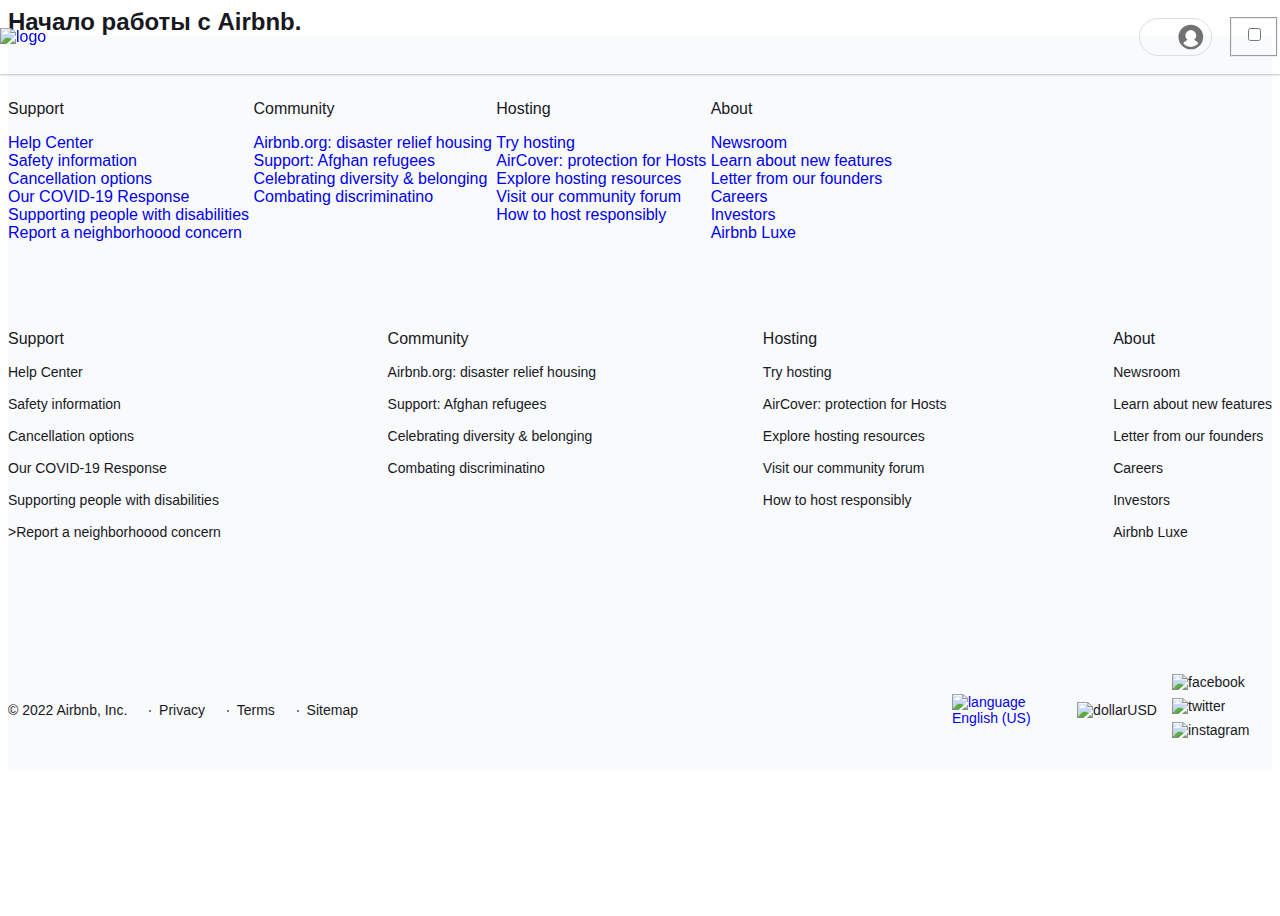
==== help-details.html @ 3d72e9e5 "footer component fixed structure" ====
<!DOCTYPE html>
<html lang="en">

<head>
  <meta charset="UTF-8">
  <meta http-equiv="X-UA-Compatible" content="IE=edge">
  <meta name="viewport" content="width=device-width, initial-scale=1.0">
  <title>Help Details</title>
  <meta name="color-scheme" content="light dark">
  <meta name="theme-color" media="(prefers-color-scheme: light)">
  <meta name="theme-color" media="(prefers-color-scheme: dark)">

  <script>
    // https://doka.guide/js/match-media/
    if (matchMedia('(prefers-color-scheme: dark)').media === 'not all') {
      document.documentElement.style.display = 'none';
      document.head.insertAdjacentHTML(
        'beforeend',
        '<link rel="stylesheet" href="styles/light.css" onload="document.documentElement.style.display=\'\'">'
      );
    }
  </script>

  <link rel="stylesheet" href="css/light.css" media="(prefers-color-scheme: light)">
  <link rel="stylesheet" href="css/dark.css" media="(prefers-color-scheme: dark)">
  <link rel="stylesheet" href="css/style.css">
</head>

<body>
  <header class="header">
    <div class="container">

      <div class="flex">
        <a class="header-logo" href="#">
          <img src="images/header/logo.svg" alt="logo">
        </a>

        <div class="header-icons flex">
          <button class="language">
            <svg width="18" height="18" viewBox="0 0 18 18" fill="none" xmlns="http://www.w3.org/2000/svg">
              <circle cx="9" cy="9" r="8" stroke="#222222" stroke-width="1.5" />
              <ellipse cx="9" cy="9" rx="3" ry="8" stroke="#222222" stroke-width="1.5" />
              <line x1="1" y1="9.25" x2="17" y2="9.25" stroke="#222222" stroke-width="1.5" />
            </svg>
          </button>

          <div class="dropdown">
            <button class="dropdown__button">
              <div class="icon">
                <svg width="14" height="10" viewBox="0 0 14 10" fill="none" xmlns="http://www.w3.org/2000/svg">
                  <line x1="6.55671e-08" y1="1.25" x2="14" y2="1.25" stroke="#222222" stroke-width="1.5" />
                  <line x1="6.55671e-08" y1="5.25" x2="14" y2="5.25" stroke="#222222" stroke-width="1.5" />
                  <line x1="6.55671e-08" y1="9.25" x2="14" y2="9.25" stroke="#222222" stroke-width="1.5" />
                </svg>
              </div>
              <div class="avatar">
                <svg width="28" height="28" viewBox="0 0 32 34" fill="none" xmlns="http://www.w3.org/2000/svg">
                  <circle cx="17" cy="17" r="15" fill="#717171" />
                  <mask id="mask0_351_652" style="mask-type:alpha" maskUnits="userSpaceOnUse" x="4" y="4" width="26"
                    height="26">
                    <circle cx="17" cy="17" r="12.1875" fill="#737373" />
                  </mask>
                  <g mask="url(#mask0_351_652)">
                    <circle cx="17" cy="15.125" r="6.5625" fill="white" />
                    <circle cx="17" cy="31.0625" r="11.25" fill="white" />
                  </g>
                </svg>
              </div>
            </button>
            <ul class="dropdown__menu">
              <a href="#" class="dropdown__menu-item">
                <li>Sign up</li>
              </a>
              <a href="#" class="dropdown__menu-item">
                <li>Log in</li>
              </a>
              <div class="menu-item__line"></div>
              <a href="#" class="dropdown__menu-item">
                <li>Airbnb your home</li>
              </a>
              <a href="help.html" class="dropdown__menu-item">
                <li>Help</li>
              </a>
            </ul>
          </div>

          <fieldset class="switcher">
            <input type="checkbox" class="switch">
            <label for="s2"></label>
          </fieldset>
        </div>
      </div>
    </div>
  </header>

  <section class="help-details">
    <div class="container">
      <h2>Начало работы с Airbnb.</h2>

      <!-- injected data  -->
    </div>
  </section>

  <footer class="footer-top">
    <div class="flex-container">
      <h3 class="title-footer">Support</h3>
      <a class="Support" href="#">Help Center</a>
      <a class="Support" href="#">Safety information</a>
      <a class="Support" href="#">Cancellation options</a>
      <a class="Support" href="#">Our COVID-19 Response</a>
      <a class="Support" href="#">Supporting people with disabilities</a>
      <a class="Support" href="#">Report a neighborhoood concern</a>
    </div>
    <div class="flex-container">
      <h3 class="title-footer">Community</h3>
      <a class="Support" href="#">Airbnb.org: disaster relief housing</a>
      <a class="Support" href="#">Support: Afghan refugees</a>
      <a class="Support" href="#">Celebrating diversity & belonging</a>
      <a class="Support" href="#">Combating discriminatino</a>
    </div>
    <div class="flex-container">
      <h3 class="title-footer">Hosting</h3>
      <a class="Support" href="#">Try hosting</a>
      <a class="Support" href="#">AirCover: protection for Hosts</a>
      <a class="Support" href="#">Explore hosting resources</a>
      <a class="Support" href="#">Visit our community forum</a>
      <a class="Support" href="#">How to host responsibly</a>
    </div>
    <div class="flex-container">
      <h3 class="title-footer">About</h3>
      <a class="Support" href="#">Newsroom</a>
      <a class="Support" href="#">Learn about new features</a>
      <a class="Support" href="#">Letter from our founders</a>
      <a class="Support" href="#">Careers</a>
      <a class="Support" href="#">Investors</a>
      <a class="Support" href="#">Airbnb Luxe</a>
    </div>
    </div>
  </footer>

  <footer>
    <div class="footer-top">
      <div class="container footer-flex">
        <div class="flex-container">
          <h3 class="title-footer">Support</h3>
          <a class="support" href="#" target="_blank">Help Center</a>
          <a class="support" href="#" target="_blank">Safety information</a>
          <a class="support" href="#" target="_blank">Cancellation options</a>
          <a class="support" href="#" target="_blank">Our COVID-19 Response</a>
          <a class="support" href="#" target="_blank">Supporting people with disabilities</a>
          <a class="support" href="#" target="_blank">>Report a neighborhoood concern</a>
        </div>
        <div class="flex-container">
          <h3 class="title-footer">Community</h3>
          <a class="support" href="#" target="_blank">Airbnb.org: disaster relief housing</a>
          <a class="support" href="#" target="_blank">Support: Afghan refugees</a>
          <a class="support" href="#" target="_blank">Celebrating diversity & belonging</a>
          <a class="support" href="#" target="_blank">Combating discriminatino</a>
        </div>
        <div class="flex-container">
          <h3 class="title-footer">Hosting</h3>
          <a class="support" href="#" target="_blank">Try hosting</a>
          <a class="support" href="#" target="_blank">AirCover: protection for Hosts</a>
          <a class="support" href="#" target="_blank">Explore hosting resources</a>
          <a class="support" href="#" target="_blank">Visit our community forum</a>
          <a class="support" href="#" target="_blank">How to host responsibly</a>
        </div>
        <div class="flex-container">
          <h3 class="title-footer">About</h3>
          <a class="support" href="#" target="_blank">Newsroom</a>
          <a class="support" href="#" target="_blank">Learn about new features</a>
          <a class="support" href="#" target="_blank">Letter from our founders</a>
          <a class="support" href="#" target="_blank">Careers</a>
          <a class="support" href="#" target="_blank">Investors</a>
          <a class="support" href="#" target="_blank">Airbnb Luxe</a>
        </div>
      </div>
    </div>

    <div class="footer-bottom">
      <div class="container flex">
        <div class="flex-container-left flex">
          <a class="nav-link-footer" href="#" target="_blank">© 2022 Airbnb, Inc.</a>
          <a class="nav-link-footer" href="#" target="_blank">Privacy</a>
          <a class="nav-link-footer" href="#" target="_blank">Terms</a>
          <a class="nav-link-footer" href="#" target="_blank">Sitemap</a>
        </div>
        <div class="flex-container-right flex">
          <div class="wrapper">
            <a class="globe flex" href="#" target="_blank">
              <img src="images/footer/language-icon.svg" alt="language">
              English (US)
            </a>
          </div>

          <div class="wrapper">
            <a class="currency social-media flex" href="#" target="_blank">
              <img src="images/footer/icon-dollar.svg" alt="dollar">
              USD
            </a>
          </div>

          <div class="wrapper flex">
            <a class="social-media" href="#" target="_blank">
              <img src="images/footer/facebook-icon.svg" alt="facebook">
            </a>
            <a class="social-media" href="#" target="_blank">
              <img src="images/footer/twitter-icon.svg" alt="twitter">
            </a>
            <a class="social-media" href="#" target="_blank">
              <img src="images/footer/instagram-icon.svg" alt="instagram">
            </a>
          </div>
        </div>
      </div>
    </div>
  </footer>


  <script src="lib/swiper.js"></script>
  <script src="js/theme-switcher.js"></script>
  <script src="js/shop.js"></script>

</body>

</html>
---- css/style.css ----
@import "../css/fonts.css";
@import "../css/normalize.css";
@import "../lib/swiper.css";
@import "../css/forms.css";
@import "../css/tabs.css";
@import "./shop.css";
@import "./help.css";
@import "./modal.css";


body {
  font-family: "Poppins", Tahoma, Arial, sans-serif;
  color: #18191F;
  position: relative;
  min-height: 100vh;
  /* 100% от просматриваемой области */
  background-color: var(--body-color);
}

.container {
  max-width: 1328px;
  width: 100%;
  margin: 0 auto;
}

h1,
h2,
h3,
p {
  margin: 0;
}

a {
  text-decoration: none;
}

/* header */
.header {
  background-color: var(--body-color);
  padding: 16px 0;
  box-shadow: 0px 1px 2px rgba(0, 0, 0, 0.25);
  min-height: 68px;
  box-sizing: border-box;
  position: fixed;
  top: 0;
  left: 0;
  right: 0;
  width: 100%;
  z-index: 2;
}

.header-icons {
  width: 200px;
}

.nav-link {
  font-weight: 400;
  font-size: 16px;
  line-height: 24px;
  color: var(--nav-link-color);
  position: relative;
}

.nav-link::after {
  display: none;
  content: "";
  width: 100%;
  height: 1px;
  background-color: var(--nav-link-color);
  position: absolute;
  left: 0;
  bottom: -8px;
}

.nav-link:hover.nav-link::after {
  display: inline-block;
}

.active {
  color: var(--accent-color);
}

.active::after {
  display: inline-block;
  content: "";
  width: 100%;
  height: 1px;
  background-color: var(--accent-color);
  position: absolute;
  left: 0;
  bottom: -8px;
}

.language {
  position: relative;
  padding: 0;
  border-radius: 50%;
  background: transparent;
  padding: 12px;
  box-sizing: border-box;
  border: 0;
  cursor: pointer;
}

.language svg circle,
.language svg ellipse,
.language svg line {
  stroke: var(--nav-link-color);
}

.language::before {
  bottom: 0;
  content: '';
  position: absolute;
  top: 0;
  z-index: -1;
  border-radius: 22px;
  left: -3px;
  right: -3px;
}

.language:hover::before {
  background-color: #F7F7F7;
}

.language svg {
  vertical-align: middle;
}

/* выпадающее меню */
.dropdown {
  position: relative;
  display: inline-flex;
}

.dropdown__button {
  display: inline-flex;
  align-items: center;
  justify-content: space-between;
  min-width: 73px;
  outline: none;
  cursor: pointer;
  background-color: transparent;
  padding: 4px 7px;
  box-sizing: border-box;
  border: 1px solid #ddd;
  border-radius: 29px;
}

.icon {
  margin-left: 4px;
}

.icon svg line {
  stroke: var(--nav-link-color);
}

.icon svg,
.avatar svg {
  vertical-align: middle;
}

.dropdown__menu {
  display: none;
  position: absolute;
  right: 0;
  top: 48px;
  list-style-type: none;
  padding: 8px 0;
  margin: 0;
  background: #FFFFFF;
  box-shadow: 0px 4px 18px rgba(0, 0, 0, 0.17);
  border-radius: 16px;
  z-index: 1;
  min-width: 243px;
  overflow: hidden;
  /* при наведении у item есть скругления */
}

.dropdown-show {
  display: inline-block;
}

.dropdown__menu-item {
  display: flex;
  align-items: center;
  padding: 13px 24px;
  box-sizing: border-box;
  font-style: normal;
  font-weight: 400;
  font-size: 14px;
  line-height: 17px;
  color: #222222;
  cursor: pointer;
  white-space: nowrap;
}

.menu-item__line {
  background: #dddddd;
  margin: 8px 0;
  height: 1px;
}

.dropdown__menu-item:hover {
  background-color: #F7F7F7;
}

/* main */

main {
  padding-top: 74px;
  padding-bottom: 68px;
}

.title {
  font-style: normal;
  font-weight: 500;
  font-size: 30px;
  letter-spacing: -0.8px;
  color: var(--title-color);
  margin-bottom: 46px;
  position: relative;
}

.title::after {
  content: "";
  width: 100px;
  height: 2px;
  display: inline-block;
  background-color: var(--accent-color);
  position: absolute;
  left: 0;
  bottom: -10px;
}


/* card in modal tabs (currency and region) */
.modal-card {
  padding: 8px;
  border-radius: 8px;
  border: 1px solid transparent;
  display: inline-block;
  width: 25%;
  margin-right: -4px;
  box-sizing: border-box;
  cursor: pointer;
  margin-bottom: 12px;
}

.modal-card:hover {
  background-color: rgb(247, 247, 247);
}

.modal-card h3 {
  font-weight: 400;
  font-size: 15px;
  line-height: 24px;
  letter-spacing: 0.15px;
  color: #222222;
}

.modal-card span {
  font-weight: 300;
  font-size: 14px;
  line-height: 20px;
  letter-spacing: 0.25px;
  color: rgb(113, 113, 113);
}



/* main card */
.main-card:hover {
  cursor: pointer;
}

.main-card .card-image {
  position: relative;
}

.main-card .card-image::after {
  content: '';
  opacity: 0;
  position: absolute;
  z-index: 1;
  left: 0;
  right: 0;
  top: 0;
  bottom: 0;
  background-color: black;
  transition-duration: 0s;
  transition-property: opacity;
  transition-timing-function: ease-out;
}

.main-card:hover .card-image::after {
  opacity: .10;
}

.main-card .card-image img {
  vertical-align: middle;
}

.main-card .card-wishlist {
  position: absolute;
  z-index: 2;
  bottom: 24px;
  padding: 0 15px;
  box-sizing: border-box;
}

.main-card .wishlist-rating {
  background: #FFFFFF;
  border-radius: 4px;
  padding: 4px 8px;
  display: inline-block;
  vertical-align: middle;
  margin-right: 123px;
}

.main-card .rating-img {
  display: inline-block;
  vertical-align: middle;
}

.main-card .whishlist-heart {
  display: inline-block;
  vertical-align: middle;
  fill: rgba(0, 0, 0, 0.5);
  height: 24px;
  width: 24px;
  stroke: #FFFFFF;
  stroke-width: 2;
}

.main-card .heart-active {
  fill: var(--accent-color);
}

.main-card .card-title {
  font-family: "Poppins-Semibolt", sans-serif;
  font-weight: 600px;
  margin-top: 16px;
  text-transform: none;
  color: #2D2D2D;
}

.main-card .card-subtitle {
  font-family: "Poppins-Regular", Tahoma, Verdana, sans-serif;
  font-weight: 400px;
  margin-top: 4px;
  text-transform: capitalize;
  color: #737373;
}

.main-card .price-prev {
  text-decoration: line-through;
  color: #737373;
  font-family: "Poppins-SemiBold", sans-serif;
  font-weight: 600px;
  margin-top: 16px;
  margin-right: 8px;
  display: inline-block;
}

.main-card .price-current {
  font-family: "Poppins-SemiBold", sans-serif;
  font-weight: 600px;
  margin-top: 16px;
  color: var(--accent-color);
  display: inline-block;
}

.main-card .card-button {
  font-family: "Poppins-SemiBolt", sans-serif;
  font-weight: 500;
  margin-top: 24px;
  padding: 8px 80px;
  color: #FFFFFF;
  border-radius: 8px;
  background: #2D2D2D;
  white-space: nowrap;
  border: 1px solid #2d2d2d;
  cursor: pointer;
}

.main-card .card-button:hover {
  background-color: transparent;
  border-color: #2D2D2D;
  color: #2D2D2D;
}

.main-card .card-button:focus {
  box-shadow: rgba(0, 0, 0, 0.24) 0px 3px 8px;
}


/* main slider */

.slider {
  padding-top: 24px;
  padding-bottom: 84px;
}

.swiper-scrollbar-drag {
  --swiper-scrollbar-drag-bg-color: var(--title-color);
}

/* main card */
.main-card {
  width: 240px;
  display: inline-block;
  vertical-align: middle;
  margin-bottom: 40px;
}

.main-card:hover {
  cursor: pointer;
}

.main-card .card-image {
  position: relative;
}

.main-card .card-image::after {
  content: '';
  opacity: 0;
  position: absolute;
  z-index: 1;
  left: 0;
  right: 0;
  top: 0;
  bottom: 0;
  background-color: black;
  transition-duration: 0s;
  transition-property: opacity;
  transition-timing-function: ease-out;
}

.main-card:hover .card-image::after {
  opacity: .10;
}

.main-card .card-image img {
  vertical-align: middle;
}

.main-card .card-wishlist {
  position: absolute;
  z-index: 2;
  bottom: 24px;
  padding: 0 15px;
  box-sizing: border-box;
}

.main-card .wishlist-rating {
  background: #FFFFFF;
  border-radius: 4px;
  padding: 4px 8px;
  display: inline-block;
  vertical-align: middle;
  margin-right: 123px;
}

.main-card .rating-img {
  display: inline-block;
  vertical-align: middle;
}

.main-card .whishlist-heart {
  display: inline-block;
  vertical-align: middle;
  fill: rgba(0, 0, 0, 0.5);
  height: 24px;
  width: 24px;
  stroke: #FFFFFF;
  stroke-width: 2;
}

.main-card .heart-active {
  fill: var(--accent-color);
}

.main-card .card-title {
  font-family: "Poppins-Semibolt", sans-serif;
  font-weight: 600px;
  margin-top: 16px;
  text-transform: none;
  color: var(--title-color);
}

.main-card .card-subtitle {
  font-family: "Poppins-Regular", Tahoma, Verdana, sans-serif;
  font-weight: 400px;
  margin-top: 4px;
  text-transform: capitalize;
  color: var(--subtitle-color);
}

.main-card .price-prev {
  text-decoration: line-through;
  color: var(--subtitle-color);
  font-family: "Poppins-SemiBold", sans-serif;
  font-weight: 600px;
  margin-top: 16px;
  margin-right: 8px;
  display: inline-block;
}

.main-card .price-current {
  font-family: "Poppins-SemiBold", sans-serif;
  font-weight: 600;
  margin-top: 16px;
  color: var(--accent-color);
  display: inline-block;
}

/* section help */
.help-card {
  width: 320px;
  display: inline-block;
  vertical-align: middle;
  margin-bottom: 40px;
  background: #FFFFFF;
  border-radius: 12px;
}

.help-card:hover {
  cursor: pointer;
}

.mr-9 {
  margin-right: 9px;
}

.help-card__image {
  position: relative;
  overflow: hidden;
  border-radius: 12px;
}

.help-card__image img {
  vertical-align: middle;
  max-width: 100%;
  min-height: 255px;
  object-fit: cover;
}

.help-card__image::after {
  content: '';
  opacity: 0;
  position: absolute;
  z-index: 1;
  top: 0;
  left: 0;
  right: 0;
  bottom: 0;
  background-color: black;
  transition-duration: 0s;
  transition-property: opacity;
  transition-timing-function: ease-out;
}

.help-card:hover .help-card__image::after {
  opacity: .10;
}

.help-card__title {
  font-family: "Poppins-Semibolt", sans-serif;
  font-weight: 600;
  font-size: 18px;
  margin-top: 24px;
  text-transform: none;
  color: #2D2D2D;
}

/* footer */

.footer {
  padding: 22px 0;
  background-color: var(--body-color);
  position: absolute;
  bottom: 0;
  left: 0;
  right: 0;
  width: 100%;
}

.footer-rights {
  font-weight: 400;
  font-size: 16px;
  line-height: 24px;
  color: var(--title-color);
}

/* footer */
footer {
  background-color: #F9FAFB;
  padding: 64px 0 24px 0;
}


.footer-bottom {
  margin-top: 48px;
}


.flex-container {
  display: inline-flex;
  flex-direction: column;
}

.title-footer {
  font-family: 'Inter', 'Font Awesome', sans-serif;
  font-weight: 500;
  font-size: 16px;
  padding-bottom: 16px;
  color: var(--footer-title-color);
}


.support {
  font-family: 'Inter', 'Font Awesome', sans-serif;
  font-weight: 400;
  font-size: 14px;
  margin-bottom: 16px;
  color: var(--footer-subtitle-color);
}

.flex-container-left {
  width: 350px;
  font-family: 'Inter', 'Font Awesome', sans-serif;
  font-weight: 400;
  font-size: 14px;
}

.nav-link-footer {
  color: var(--footer-subtitle-color);
}

.language-details,
.social-media,
.currency {

  color: var(--footer-subtitle-color);
}

.nav-link-footer::before {
  content: '';
  width: 2px;
  height: 2px;
  border-radius: 50%;
  background-color: #4B5563;
  display: inline-block;
  vertical-align: middle;
  margin-right: 8px;
}

.nav-link-footer:first-child::before {
  display: none;
}

.social-media {
  display: inline-flex;
  min-height: 24px;
}

.flex-container-right {
  width: 320px;
  font-family: 'Inter', 'Font Awesome', sans-serif;
  font-weight: 500;
  font-size: 14px;
}


.wrapper:last-child {
  width: 100px;
}

.wrapper:first-child {
  width: 110px;
}

.footer-bottom {
  padding-top: 70px;
}







/* атомарные классы */
.mt-24px {
  margin-top: 24px;
}

.mb-24px {
  margin-bottom: 24px;
}

/* .ml-36px {
  margin-left: 36px;
} */

.flex {
  display: flex;
  justify-content: space-between;
  align-items: center;
  flex-wrap: wrap;
}

.flex-column {
  display: flex;
  flex-direction: column;
}

.footer-flex {
  display: flex;
  justify-content: space-between;
  align-items: flex-start;
  flex-wrap: wrap;
}
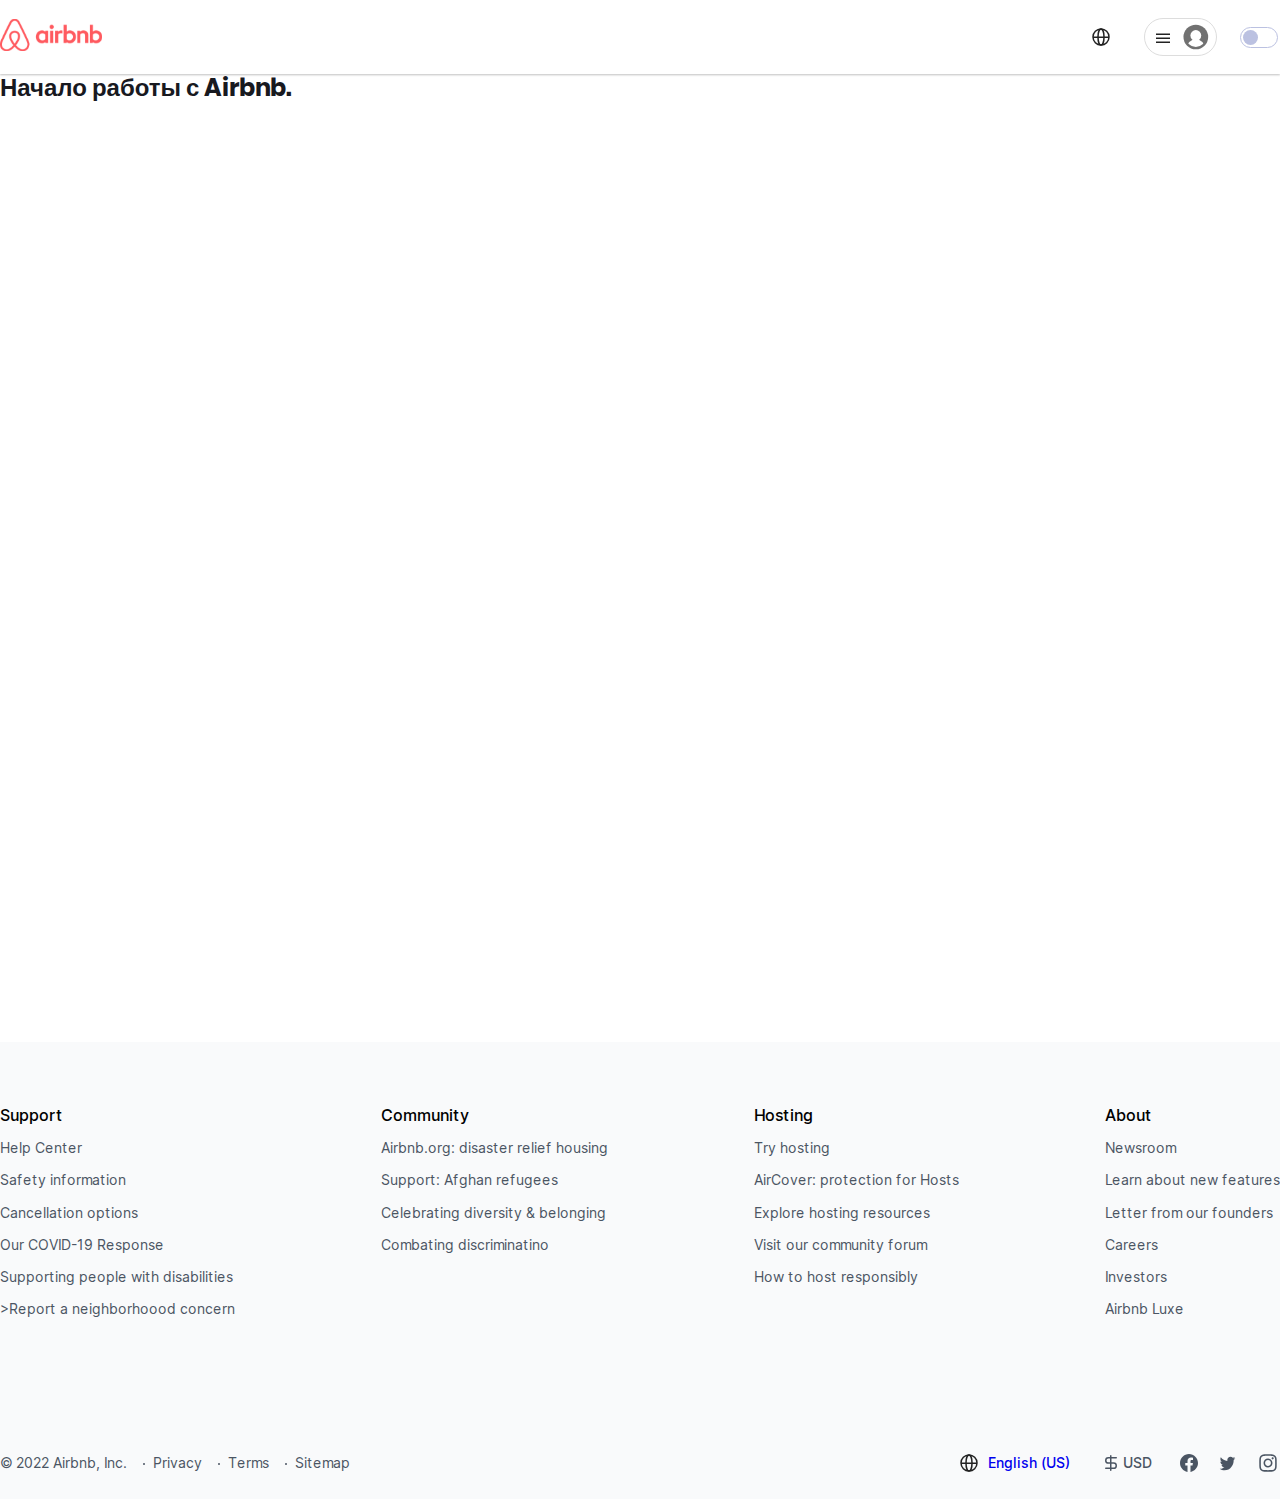
==== commit 1b5b61f4: "footer component amended stucture" ====
--- a/help-details.html
+++ b/help-details.html
@@ -101,42 +101,7 @@
     </div>
   </section>
 
-  <footer class="footer-top">
-    <div class="flex-container">
-      <h3 class="title-footer">Support</h3>
-      <a class="Support" href="#">Help Center</a>
-      <a class="Support" href="#">Safety information</a>
-      <a class="Support" href="#">Cancellation options</a>
-      <a class="Support" href="#">Our COVID-19 Response</a>
-      <a class="Support" href="#">Supporting people with disabilities</a>
-      <a class="Support" href="#">Report a neighborhoood concern</a>
-    </div>
-    <div class="flex-container">
-      <h3 class="title-footer">Community</h3>
-      <a class="Support" href="#">Airbnb.org: disaster relief housing</a>
-      <a class="Support" href="#">Support: Afghan refugees</a>
-      <a class="Support" href="#">Celebrating diversity & belonging</a>
-      <a class="Support" href="#">Combating discriminatino</a>
-    </div>
-    <div class="flex-container">
-      <h3 class="title-footer">Hosting</h3>
-      <a class="Support" href="#">Try hosting</a>
-      <a class="Support" href="#">AirCover: protection for Hosts</a>
-      <a class="Support" href="#">Explore hosting resources</a>
-      <a class="Support" href="#">Visit our community forum</a>
-      <a class="Support" href="#">How to host responsibly</a>
-    </div>
-    <div class="flex-container">
-      <h3 class="title-footer">About</h3>
-      <a class="Support" href="#">Newsroom</a>
-      <a class="Support" href="#">Learn about new features</a>
-      <a class="Support" href="#">Letter from our founders</a>
-      <a class="Support" href="#">Careers</a>
-      <a class="Support" href="#">Investors</a>
-      <a class="Support" href="#">Airbnb Luxe</a>
-    </div>
-    </div>
-  </footer>
+  
 
   <footer>
     <div class="footer-top">
--- a/css/light.css
+++ b/css/light.css
@@ -0,0 +1,56 @@
+:root {
+  --body-color: #ffffff;
+  /* общий фон */
+
+
+  --title-color: #222222;
+  /* цвет заголовков */
+  --subtitle-color: #42526B;
+  /* цвет подзаголовков */
+
+  --nav-link-color: #222222;
+  /* цвет ссылок в навигации */
+
+  --accent-color: #FF385C;
+  /* основной цвет тем */
+
+  --bg-hover: #F7F7F7;
+  /* цвет заголовков в footer */
+  --footer-title-color: #000000;
+  /* цвет подзаголовков в footer */
+  --footer-subtitle-color: #4b5563;
+}
+
+
+/* btn-primary */
+.btn-primary {
+  --button-bg-color: #FF385C;
+  --button-text-color: #ffffff;
+}
+
+
+/* forms */
+input[type='text'],
+input[type='email'],
+input[type='password'],
+textarea {
+  --input-bg-color: #ffffff;
+  --input-border-color: #B0B0B0;
+}
+
+/* footer */
+footer{
+  background-color: #F9FAFB;
+}
+.title-footer {
+  --footer-title-color: #000000;
+}
+
+.support,
+.currency
+.globe-flex,
+.nav-link-footer,
+.language-details,
+.social-Media {
+  --footer-subtitle-color: #4b5563;
+}--- a/css/dark.css
+++ b/css/dark.css
@@ -0,0 +1,51 @@
+:root {
+  --body-color: #292929;
+  /* общий фон */
+
+  --title-color: #ffffff;
+  /* цвет заголовков */
+  --subtitle-color: #B4BBC5;
+  /* цвет подзаголовков */
+
+  --nav-link-color: #ffffff;
+  /* цвет ссылок в навигации */
+
+  --accent-color: #BB86FC;
+  /* основной цвет тем */
+
+  --bg-hover: rgba(255, 255, 255, 0.12);
+
+}
+
+
+/* btn-primary */
+.btn-primary {
+  --button-bg-color: #BB86FC;
+  --button-text-color: #000000;
+}
+
+
+/* forms */
+input[type='text'],
+input[type='email'],
+input[type='password'],
+textarea {
+  --input-bg-color: #F6F6F6;
+  --input-border-color: #D2D2D2;
+}
+
+/* footer */
+footer{
+  background-color: #292929;
+}
+.title-footer {
+  --footer-title-color: #ffffff;
+}
+
+.support,
+.globe-flex,
+.currency,
+.nav-link-footer,.language-details,
+.social-media {
+  --footer-subtitle-color: #B4BBC5;
+}